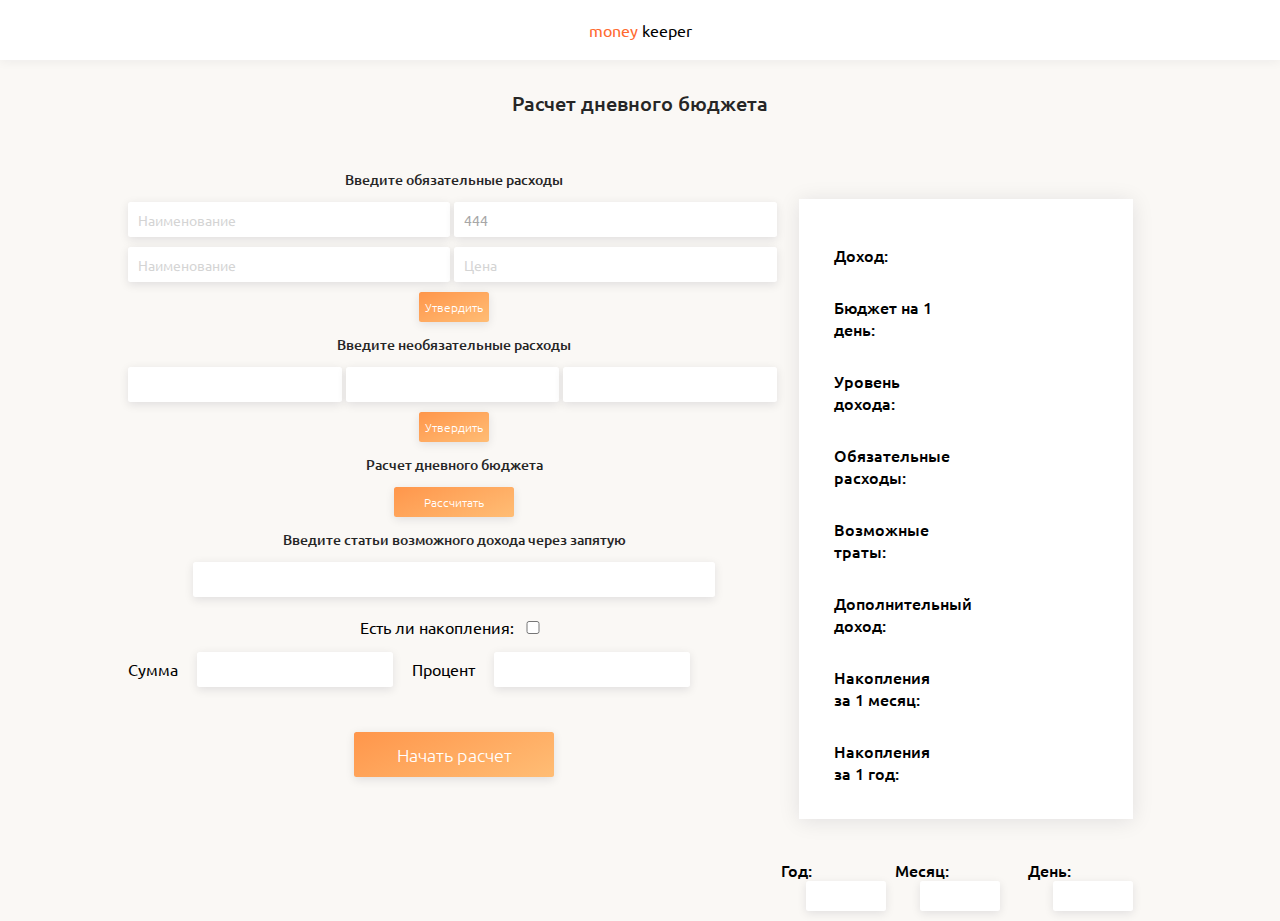
==== DZ6/index.html @ 5366e55e "Задание №6_2" ====
<!DOCTYPE html>
<html lang="en">
<head>
    <meta charset="UTF-8">
    <meta name="viewport" content="width=device-width, initial-scale=1.0">
    <meta http-equiv="X-UA-Compatible" content="ie=edge">
    <title>Document</title>
    <link href="https://fonts.googleapis.com/css?family=Ubuntu:300,400,500,700&amp;subset=cyrillic" rel="stylesheet">
    <link rel="stylesheet" href="css/style.css">
</head>
<body>
<div class="app">
    <div class="logo">
        <span>money</span>
        keeper
    </div>
    <div class="title">
        Расчет дневного бюджета
    </div>
    <div class="main">
        <div class="data">
            <div class="choose-expenses">Введите обязательные расходы</div>
            <input class="expenses-item" type="text" id="expenses_1" placeholder="Наименование">            
			<input class="expenses-item" type="text" id="expenses_2" placeholder="Цена" value=444>
			<input class="expenses-item" type="text" id="expenses_3" placeholder="Наименование">
			<input class="expenses-item" type="text" id="expenses_4" placeholder="Цена">
            <button class="expenses-item-btn">Утвердить</button>
            
            <div class="optionalexpenses">Введите необязательные расходы</div>
			<input class="optionalexpenses-item" type="text" id="optionalexpenses_1">
			<input class="optionalexpenses-item" type="text" id="optionalexpenses_2">
			<input class="optionalexpenses-item" type="text" id="optionalexpenses_3">
            <button class="optionalexpenses-btn">Утвердить</button>
            
            <div class="count-budget">Расчет дневного бюджета</div>
            <button class="count-budget-btn">Рассчитать</button>
            
            <div class="choose-income-label">Введите статьи возможного дохода через запятую</div>
            <input class="choose-income" type="text" id="income">
            
            <div class="checksavings">Есть ли накопления: 
                <input id="savings" type="checkbox" />
            </div>
            <label for="sum">Сумма</label>
			<input class="choose-sum" id="sum" type="text">
			<label for="percent">Процент</label>
            <input class="choose-percent" id="percent" type="text">
            
            <div class="open">
                <button class="start" id="start">Начать расчет</button>
            </div>
        </div>
        <div class="result">
            <div class="result-table">
                <div class="budget">Доход: </div>
                <div class="budget-value"></div>
    
                <div class="daybudget">Бюджет на 1 день: </div>
                <div class="daybudget-value"></div>
    
                <div class="level">Уровень дохода: </div>
                <div class="level-value"></div>
    
                <div class="expenses">Обязательные расходы: </div>
                <div class="expenses-value"></div>
    
                <div class="optionalexpenses">Возможные траты: </div>
                <div class="optionalexpenses-value"></div>
    
                <div class="income">Дополнительный доход: </div>
                <div class="income-value"></div>
    
                <div class="monthsavings">Накопления за 1 месяц:</div>
                <div class="monthsavings-value"></div>
    
                <div class="yearsavings">Накопления за 1 год:</div>
                <div class="yearsavings-value"></div>
            </div>
            <div class="time-data">
                <div class="year">
                    Год:
                    <input class="year-value" type="text" readonly>
                </div>
                <div class="month">
                    Месяц:
                    <input class="month-value" type="text" readonly>
                </div>
                <div class="day">
                    День:
                    <input class="day-value" type="text" readonly>
                </div>
            </div>
        </div>
    </div>
</div>
    <script src="js/main.js"></script>
</body>
</html>
---- DZ6/css/style.css ----
* {
    box-sizing: border-box;
    margin: 0;
    padding: 0;
    font-family: Ubuntu;
    outline: 0
}

a {
    text-decoration: none
}

a:visited {
    text-decoration: none
}

a:hover {
    text-decoration: none
}

a:focus {
    text-decoration: none
}

a:active {
    text-decoration: none
}

.app {
    background-color: #faf8f5;
    min-height: 800px
}

.logo {
    width: 100%;
    height: 60px;
    line-height: 60px;
    background-color: #fff;
    box-shadow: 0 1.5px 10px 0 rgba(1, 0, 42, .05);
    text-align: center
}

.logo span {
    color: #ff6a30
}

.title {
    width: 100%;
    margin-top: 30px;
    font-weight: 500;
    font-size: 20px;
    color: #262626;
    text-align: center
}

.main {
    display: flex;
    margin: 0 10%;
    padding-top: 40px
}

.data .choose-expenses,
.data .choose-income-label,
.data .count-budget,
.data .optionalexpenses {
    margin: 13px 0;
    font-weight: 500;
    font-size: 14px;
    color: #262626;
    text-align: center
}

.data .choose-income,
.data .choose-percent,
.data .choose-sum,
.data .expenses-item,
.data .optionalexpenses-item {
    height: 35px;
    width: calc((100%/2) - 4px);
    border-radius: 2.5px;
    background-color: #fff;
    box-shadow: 0 2.5px 10px 0 rgba(1, 0, 42, .1);
    border: none;
    padding-left: 10px;
    margin-bottom: 10px;
    font-size: 14px;
    color: #a7a7a7
}

.data .choose-income::-webkit-input-placeholder,
.data .choose-percent::-webkit-input-placeholder,
.data .choose-sum::-webkit-input-placeholder,
.data .expenses-item::-webkit-input-placeholder,
.data .optionalexpenses-item::-webkit-input-placeholder {
    opacity: .3
}

.data .choose-income:-ms-input-placeholder,
.data .choose-percent:-ms-input-placeholder,
.data .choose-sum:-ms-input-placeholder,
.data .expenses-item:-ms-input-placeholder,
.data .optionalexpenses-item:-ms-input-placeholder {
    opacity: .3
}

.data .choose-income::-ms-input-placeholder,
.data .choose-percent::-ms-input-placeholder,
.data .choose-sum::-ms-input-placeholder,
.data .expenses-item::-ms-input-placeholder,
.data .optionalexpenses-item::-ms-input-placeholder {
    opacity: .3
}

.data .choose-income::placeholder,
.data .choose-percent::placeholder,
.data .choose-sum::placeholder,
.data .expenses-item::placeholder,
.data .optionalexpenses-item::placeholder {
    opacity: .3
}

.data .count-budget-btn,
.data .expenses-item-btn,
.data .optionalexpenses-btn {
    width: 70px;
    height: 30px;
    display: block;
    margin: 0 auto;
    border: none;
    border-radius: 2.5px;
    background-image: linear-gradient(336deg, #ffbd75, #ff964b), linear-gradient(#fff, #fff);
    box-shadow: 0 2.5px 10px 0 rgba(1, 0, 42, .1);
    color: #fff;
    font-weight: 100;
    font-size: 12px;
    cursor: pointer
}

.data .optionalexpenses-item {
    width: calc((100%/3) - 4px)
}

.data .count-budget-btn {
    width: 120px
}

.data .choose-income {
    display: block;
    width: 80%;
    margin: 0 auto
}

.data .checksavings {
    margin: 0 auto;
    margin-top: 20px;
    text-align: center
}

.data .checksavings input {
    width: 30px
}

.data .choose-percent,
.data .choose-sum {
    width: 30%;
    margin: 15px
}

.data .start {
    width: 70px;
    height: 30px;
    display: block;
    margin: 0 auto;
    border: none;
    border-radius: 2.5px;
    background-image: linear-gradient(336deg, #ffbd75, #ff964b), linear-gradient(#fff, #fff);
    box-shadow: 0 2.5px 10px 0 rgba(1, 0, 42, .1);
    color: #fff;
    font-weight: 100;
    font-size: 12px;
    cursor: pointer;
    width: 200px;
    height: 45px;
    margin-top: 30px;
    font-size: 18px;
    font-weight: 100
}

.result {
    width: 50%
}

.result-table {
    display: flex;
    flex-wrap: wrap;
    justify-content: space-between;
    width: 90%;
    min-height: 400px;
    margin: 0 auto;
    margin-top: 42px;
    padding: 25px;
    background-color: #fff;
    box-shadow: 0 1.5px 20px 0 rgba(1, 0, 42, .1)
}

.result-table .budget,
.result-table .budget-value,
.result-table .daybudget,
.result-table .daybudget-value,
.result-table .expenses,
.result-table .expenses-value,
.result-table .income,
.result-table .income-value,
.result-table .level,
.result-table .level-value,
.result-table .monthsavings,
.result-table .monthsavings-value,
.result-table .optionalexpenses,
.result-table .optionalexpenses-value,
.result-table .yearsavings,
.result-table .yearsavings-value {
    width: 48%;
    margin-top: 10px;
    min-height: 40px;
    padding: 10px;
    font-weight: 500
}

.result-table .budget-value,
.result-table .daybudget-value,
.result-table .expenses-value,
.result-table .income-value,
.result-table .level-value,
.result-table .monthsavings-value,
.result-table .optionalexpenses-value,
.result-table .yearsavings-value {
    color: #61a654;
    word-break: break-word
}

.result .time-data {
    width: 100%;
    margin: 0 auto;
    display: flex;
    justify-content: space-around;
    margin-top: 40px
}

.result .time-data .day,
.result .time-data .month,
.result .time-data .year {
    font-size: 16px;
    font-weight: 500
}

.result .time-data .day-value,
.result .time-data .month-value,
.result .time-data .year-value {
    height: 35px;
    width: calc((100%/2) - 4px);
    border-radius: 2.5px;
    background-color: #fff;
    box-shadow: 0 2.5px 10px 0 rgba(1, 0, 42, .1);
    border: none;
    padding-left: 10px;
    margin-bottom: 10px;
    font-size: 14px;
    color: #a7a7a7;
    width: 80px;
    height: 30px;
    margin-left: 25px
}
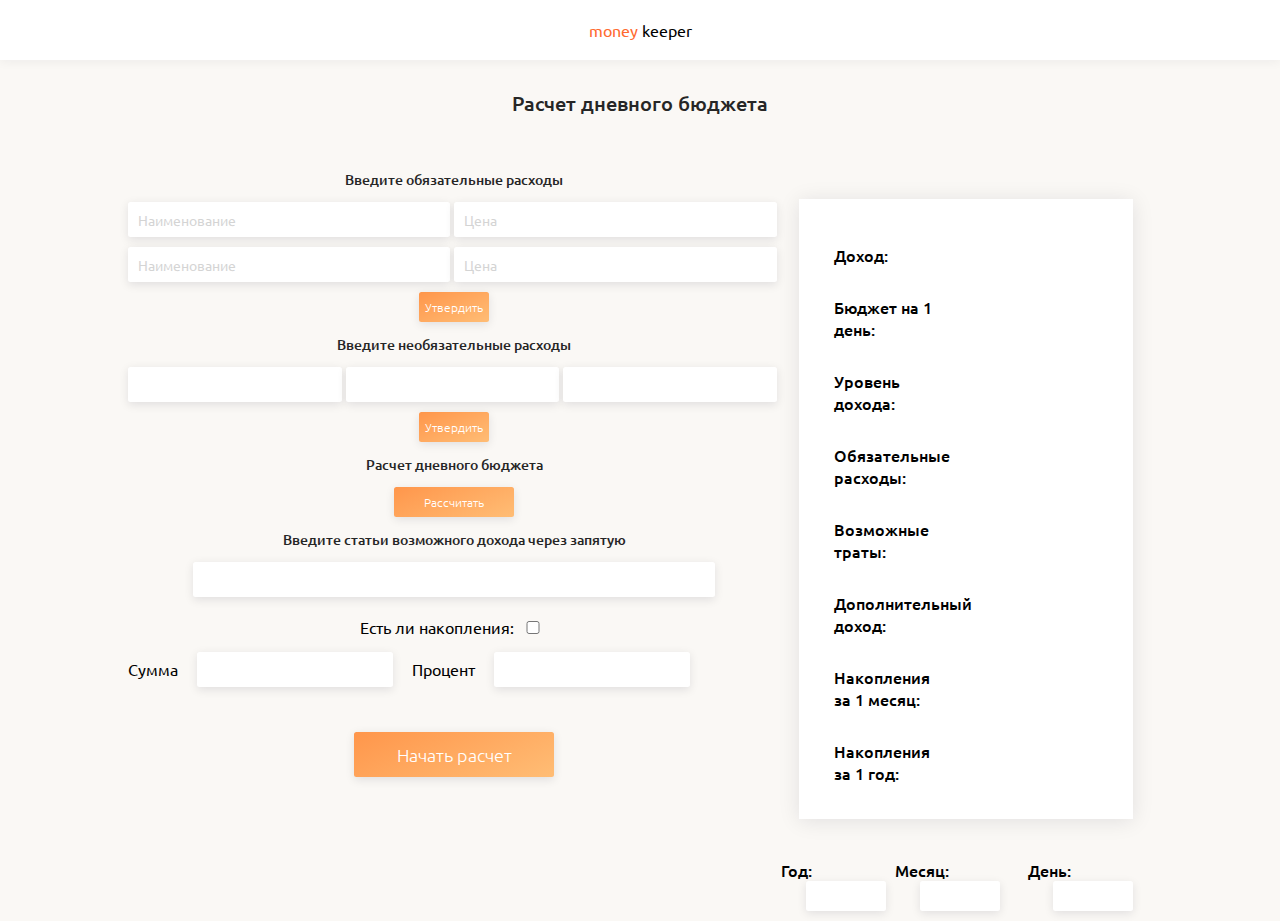
==== commit a4f84875: "Задание №6_3" ====
--- a/DZ6/index.html
+++ b/DZ6/index.html
@@ -21,7 +21,7 @@
         <div class="data">
             <div class="choose-expenses">Введите обязательные расходы</div>
             <input class="expenses-item" type="text" id="expenses_1" placeholder="Наименование">            
-			<input class="expenses-item" type="text" id="expenses_2" placeholder="Цена" value=444>
+			<input class="expenses-item" type="text" id="expenses_2" placeholder="Цена">
 			<input class="expenses-item" type="text" id="expenses_3" placeholder="Наименование">
 			<input class="expenses-item" type="text" id="expenses_4" placeholder="Цена">
             <button class="expenses-item-btn">Утвердить</button>
